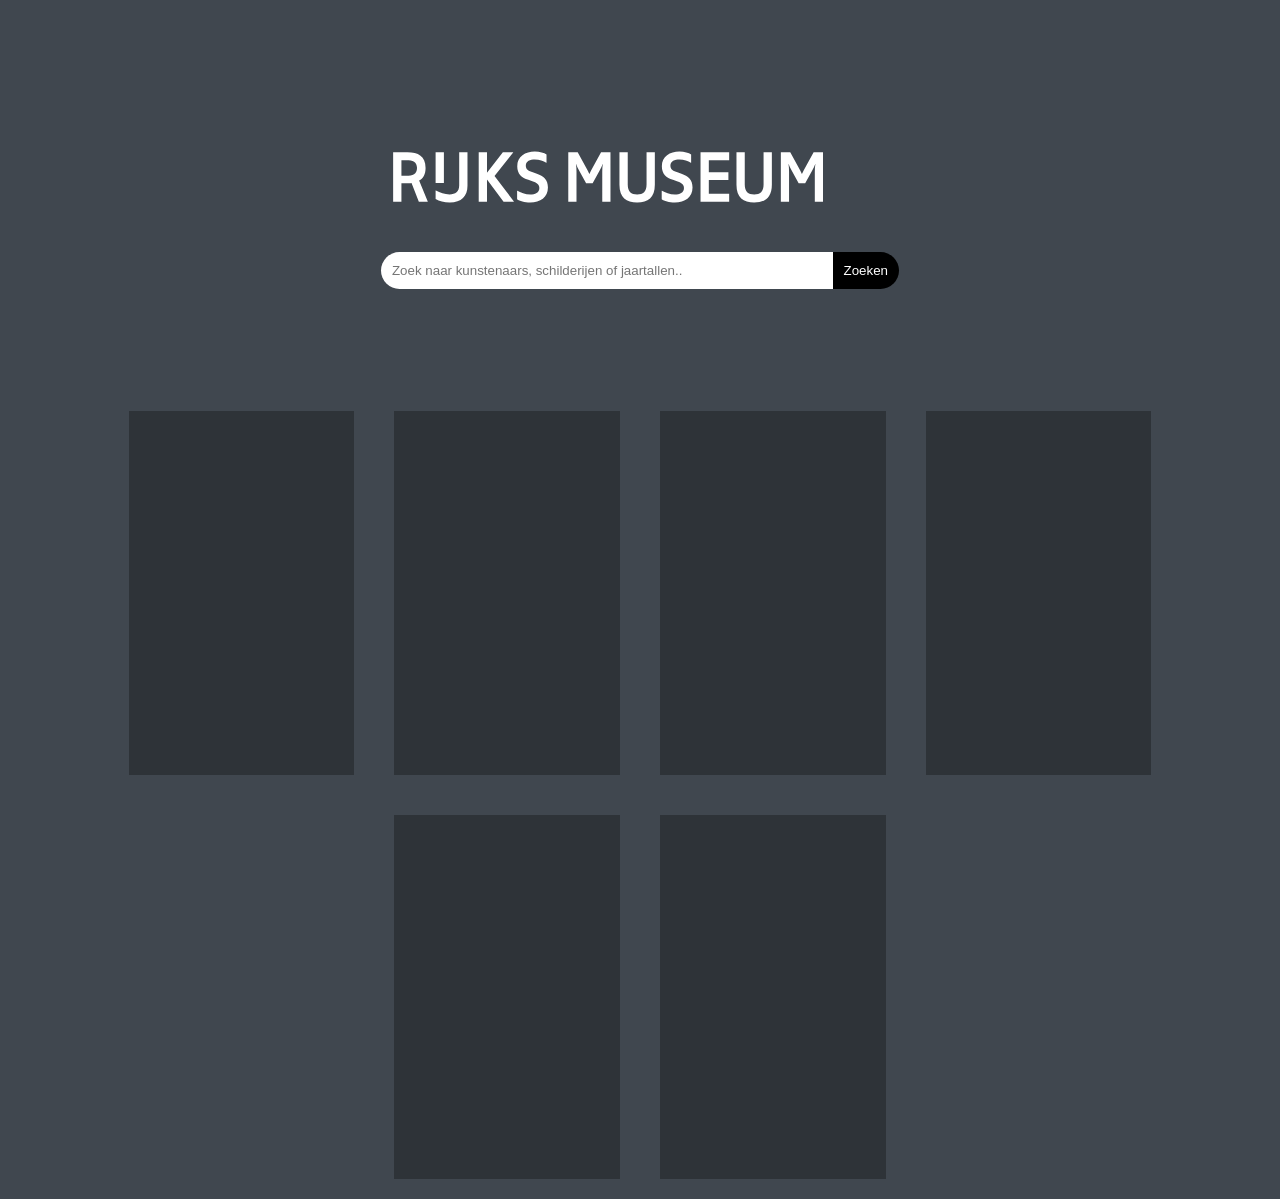
==== spa/index.html @ b0ce9d97 "first rendered items removed during search still working on removing them again on the next search.." ====
<!DOCTYPE html>
<html lang="en">

<head>
  <meta charset="UTF-8">
  <meta http-equiv="X-UA-Compatible" content="IE=edge">
  <meta name="viewport" content="width=device-width, initial-scale=1.0">
  <link rel="stylesheet" href="styles/style.css">
  <link
    href="https://www.dafontfree.net/embed/cG9lLXZldGljYS1uZXctY29uZGVuc2VkJmRhdGEvNzQwL3AvMTc5Mzk1L1BPRSBWZXRpY2EgTmV3IENvbmRlbnNlZC50dGY"
    rel="stylesheet" type="styles/style.css" />
  <title>Single Page Web App</title>
  <script type="module" src="scripts/script.js"></script>
</head>

<body></body>

  <main>
    <section>
    <svg xmlns:xlink="http://www.w3.org/1999/xlink" xmlns="http://www.w3.org/2000/svg" aria-hidden="true"
    focusable="false" class="icon-rijks-logo ">
    <defs>
      <symbol viewBox="0 0 335 40" id="icon-rijks-logo">
        <g fill="#FFF" fill-rule="evenodd">
          <path
            d="M155.5597 12.5267c-.9272 1.651-1.859 3.4654-2.5685 5.1157h-.0546c-.711-1.6503-1.6406-3.4646-2.5693-5.1157L143.8589.7572h-7.327v38.5023h6.3975V15.938c0-2.2556-.1085-4.2349-.437-6.05l.1092-.055c.5471 1.7053 1.3682 3.409 2.46 5.389l5.358 9.5712h5.0855l5.3579-9.5712c1.0934-1.98 1.9137-3.6845 2.4608-5.389l.1085.055c-.3278 1.8151-.4363 3.7952-.4363 6.05v23.3223h6.3983V.7572h-7.3278l-6.5068 11.7695zM327.6341.7572l-6.5075 11.7695c-.9296 1.651-1.8591 3.4654-2.5701 5.1157h-.0539c-.711-1.6503-1.6405-3.4646-2.57-5.1157L309.4266.7572h-7.327v38.5023h6.3959V15.938c0-2.2556-.1085-4.2349-.4379-6.05l.11-.055c.5472 1.7053 1.3675 3.409 2.4601 5.389l5.3603 9.5712h5.0847l5.3603-9.5712c1.0918-1.98 1.9113-3.6845 2.4576-5.389l.1101.055c-.3278 1.8151-.4363 3.7952-.4363 6.05v23.3223h6.396V.7572h-7.3263zM288.649 25.7832c0 5.6104-2.6255 7.7553-7.327 7.7553-4.704 0-7.3287-2.145-7.3287-7.7553V.7572h-6.4513v25.355c0 10.01 5.3587 13.8068 13.78 13.8068 8.4188 0 13.7783-3.7968 13.7783-13.8069V.7572h-6.4513v25.026zM197.4997 25.7832c0 5.6104-2.624 7.7553-7.327 7.7553-4.704 0-7.3286-2.145-7.3286-7.7553V.7572h-6.4514v25.355c0 10.01 5.3587 13.8068 13.78 13.8068 8.4189 0 13.7768-3.7968 13.7768-13.8069V.7572h-6.4498v25.026zM79.0677 19.1828L93.6117.977V.7572h-8.038L73.2164 16.6524V.7572h-6.4513v38.5023h6.4513V21.9872L86.12 39.2595h8.0388v-.2198L79.0677 19.2935zM239.5466 39.2595h22.3073v-6.1599h-15.8552V22.3735h15.255v-6.1607h-15.255V6.917h15.8552V.7572h-22.3073zM112.037 17.4776l-3.118-1.1c-3.1157-1.0991-5.4672-2.1998-5.4672-5.1699 0-3.6853 3.3903-4.841 6.9438-4.841 3.719 0 6.89 1.2649 8.9676 2.5854h.2193V2.4075C117.7773 1.196 114.3877.0977 110.451.0977c-7.327 0-13.6683 3.7403-13.6683 11.4406 0 6.1057 3.4434 8.856 8.6374 10.6711l3.118 1.1c3.1164 1.1007 5.4672 2.2006 5.4672 5.1707 0 3.6852-3.3912 5.1699-7.1085 5.1699-3.8266 0-7.7095-1.5396-10.0048-2.97h-.2201v6.601c1.9137 1.319 5.8511 2.6396 10.1702 2.6396 7.9288 0 13.8354-4.3456 13.8354-11.771-.0008-6.1074-3.4466-8.8577-8.6406-10.672zM224.6748 17.4776l-3.118-1.1c-3.1164-1.0991-5.468-2.1998-5.468-5.1699 0-3.6853 3.3896-4.841 6.9447-4.841 3.7158 0 6.8892 1.2649 8.966 2.5854h.2193V2.4075c-1.8044-1.2114-5.1956-2.3098-9.1283-2.3098-7.3302 0-13.6723 3.7403-13.6723 11.4406 0 6.1057 3.4442 8.856 8.6382 10.6711l3.1164 1.1c3.1188 1.1007 5.468 2.2006 5.468 5.1707 0 3.6852-3.3896 5.1699-7.1077 5.1699-3.829 0-7.7103-1.5396-10.0072-2.97h-.2177v6.601c1.9129 1.319 5.852 2.6396 10.1694 2.6396 7.9288 0 13.8346-4.3456 13.8346-11.771.0008-6.1074-3.4426-8.8577-8.6374-10.672zM51.5632 26.4427c0 5.1157-2.9525 7.0966-7.5464 7.0966-3.8812 0-7.3254-1.264-10.6057-2.97h-.2193v6.6003c2.7886 1.5412 6.5622 2.751 11.046 2.751 9.1306 0 13.7783-5.005 13.7783-13.0359V.7572h-6.453v25.6855z">
          </path>
          <path
            d="M33.1918.7572h6.4521v23.9269h-6.4521zM25.3738 12.9114c0-9.185-5.7965-12.1542-14.2162-12.1542H.1124v38.5023H6.563V24.958h4.156c1.5851 0 2.7886-.0533 3.7181-.2747l5.6873 14.5762h6.943v-.2198l-6.7252-16.2258c3.0633-1.706 5.0316-4.7868 5.0316-9.9025zm-15.091 6.0516H6.563V6.8622h3.9367c4.8115 0 8.2011 1.2098 8.2011 6.0492.0008 4.8425-3.3896 6.0516-8.418 6.0516z">
          </path>
        </g>
      </symbol>
    </defs>
    <use xlink:href="#icon-rijks-logo" href="#icon-rijks-logo" fill="#FFFFFF"></use>
  </svg>
    <!-- <a href="#info">meer informatie</a> -->
    <form action="post">
      <input type="text" placeholder="Zoek naar kunstenaars, schilderijen of jaartallen..">
      <button type="submit" value="zoeken">Zoeken</button>
    </form>
  </section>

    <section>
      <ul>
      </ul>
    </section>

    <section class="loading">
      <h3></h3>
      <ul>
        <li></li>
        <li></li>
        <li></li>
        <li></li>
        <li></li>
        <li></li>
      </ul>
    </section>

    <section>
      <ul class="search-results">
      </ul>
    </section>
  </main>

  <script src="lib/routie.js"></script>
</body>

</html>
---- spa/styles/style.css ----
* {
    margin:0;
    padding: 0;
    max-width: 100vw;
}

:root {
    --primary: #40474F;
    --image-background: #2e3338;
    --image-background-loading: #3f3f3f;
    --secundary: #000;
    --accent:  #b31500;
    --text-active: #fff;
    --text-inactive: #C2CCCE;
  }


  body {
      background-color: var(--primary);

  }

  section:nth-of-type(1) {
      padding: 8%;
      display: flex;
      justify-content: center;
      flex-direction: column;
  }

  section:nth-of-type(1) svg {
    display: flex;
    justify-content: center;
  }


  h1 {
      text-align: center;
  }


h1, h2, h3 {
    font-family: 'poe-vetica-new-condensed', sans-serif;
    color: var(--text-active);
}

section svg.icon-rijks-logo  {
    position: relative;
    max-width: 40%;
    left: 27%;

}

form {
    display: flex;
    justify-content: center;
}

form button {
    border-radius: 0 25px 25px 0;
    background-color: var(--secundary);
    padding: 1%;
    color: var(--text-active);
    border: none;
}

input[type="text"] {
    border-radius: 25px 0 0 25px;
    width: 40%;
    padding: 1%;
    border: none;
}

input[type="submit"] {
    border-radius: 25px 25px 25px 25px;
    background-color: var(--secundary);
    color: var(--text-active);
    border: none;
    padding: 10px 15px 10px 15px;
    margin-left: 10px;
}

.hide {
    display: none;
}

ul {
    display: flex;
    justify-content: center;
    flex-wrap: wrap;

}

ul li  {
    list-style: none;
    padding: 0 1% 5% 1%;
    position: relative;
}


section:nth-of-type(3) ul li {
    width: 200px;
    height: 300px;
    margin: 20px;
    background-color: var(--image-background);
    animation: loading 2s ease;
}
ul li h2  {
    font-size: 350%;
    list-style: none;
    text-align: center;
    position: absolute;
     z-index: 10;
     width: 100%;
     top: 0;
     margin-top: -10%;
     text-shadow: 10px 10px 46px 0px rgba(0,0,0,0.36);
     
}



ul li img {
    list-style: none;
    max-height: 300px;
    max-width: 300px;
    z-index: 1;
    background-color: var(--image-background);
    box-shadow: 10px 10px 46px 0px rgba(0,0,0,0.36);
}

@keyframes loading {

    0%, 100% {
        background-color: var(--image-background);
    }

    50% {
        background-color: var(--image-background-loading);
    }
    
}
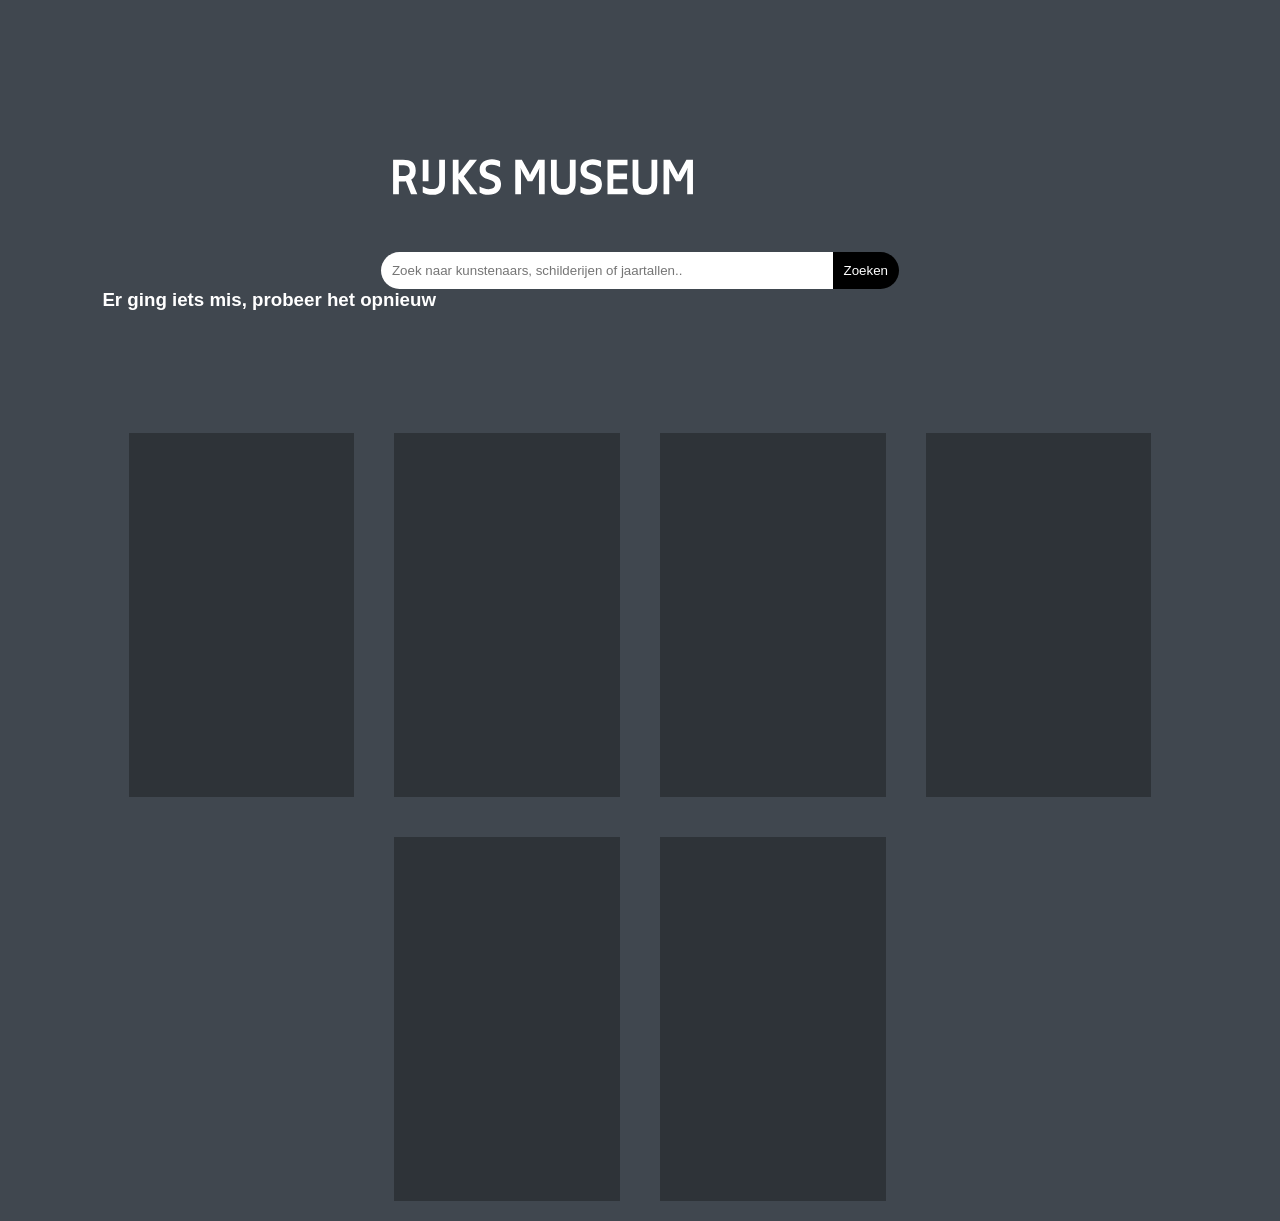
==== commit faf695a4: "details page working slayyyyy" ====
--- a/spa/index.html
+++ b/spa/index.html
@@ -10,13 +10,14 @@
     href="https://www.dafontfree.net/embed/cG9lLXZldGljYS1uZXctY29uZGVuc2VkJmRhdGEvNzQwL3AvMTc5Mzk1L1BPRSBWZXRpY2EgTmV3IENvbmRlbnNlZC50dGY"
     rel="stylesheet" type="styles/style.css" />
   <title>Single Page Web App</title>
-  <script type="module" src="scripts/script.js"></script>
+  <script type="module" src="script.js"></script>
 </head>
 
-<body></body>
+<body>
 
   <main>
     <section>
+      <a href="">
     <svg xmlns:xlink="http://www.w3.org/1999/xlink" xmlns="http://www.w3.org/2000/svg" aria-hidden="true"
     focusable="false" class="icon-rijks-logo ">
     <defs>
@@ -33,6 +34,7 @@
     </defs>
     <use xlink:href="#icon-rijks-logo" href="#icon-rijks-logo" fill="#FFFFFF"></use>
   </svg>
+</a>
     <!-- <a href="#info">meer informatie</a> -->
     <form action="post">
       <input type="text" placeholder="Zoek naar kunstenaars, schilderijen of jaartallen..">
@@ -57,11 +59,11 @@
       </ul>
     </section>
 
-    <section>
+    <!-- <section>
       <ul class="search-results">
       </ul>
     </section>
-  </main>
+  </main> -->
 
   <script src="lib/routie.js"></script>
 </body>
--- a/spa/styles/style.css
+++ b/spa/styles/style.css
@@ -17,8 +17,7 @@
 
 
   body {
-      background-color: var(--primary);
-
+    background-color: var(--primary);
   }
 
   section:nth-of-type(1) {
@@ -39,10 +38,11 @@
   }
 
 
-h1, h2, h3 {
+h1, h2, h3, p {
     font-family: 'poe-vetica-new-condensed', sans-serif;
     color: var(--text-active);
 }
+
 
 section svg.icon-rijks-logo  {
     position: relative;
@@ -62,6 +62,7 @@
     padding: 1%;
     color: var(--text-active);
     border: none;
+    cursor: pointer;
 }
 
 input[type="text"] {
@@ -82,6 +83,12 @@
 
 .hide {
     display: none;
+}
+
+div {
+    display: flex;
+    flex-direction: column;
+    justify-content: center;
 }
 
 ul {
@@ -114,11 +121,9 @@
      width: 100%;
      top: 0;
      margin-top: -10%;
-     text-shadow: 10px 10px 46px 0px rgba(0,0,0,0.36);
+     text-shadow: 1px 1px 20px rgba(0, 0, 0, 0.164);
      
 }
-
-
 
 ul li img {
     list-style: none;
@@ -129,6 +134,48 @@
     box-shadow: 10px 10px 46px 0px rgba(0,0,0,0.36);
 }
 
+ul.details {
+    padding-top: 10%;
+    justify-content: flex-start;
+}
+
+ul.details li {
+     width: 50%;
+
+}
+
+ul.details > img {
+    width: 50%;
+}
+
+ul.details li div {
+    min-width: 100%;
+}
+
+ul.details li h2 {
+    padding: 5% 0 5% 0;
+    font-size: 150%;
+    text-align: left;
+    position: static;
+}
+
+ul.details li {
+    display: flex;
+    flex-direction: row;
+
+}
+
+ul.details li img {
+    max-width: 80%;
+    max-height: 80%;
+    align-items: flex-start;
+    padding-right: 5%;
+    background-color: rgba(255, 255, 255, 0);
+    box-shadow: none;
+}
+
+
+
 @keyframes loading {
 
     0%, 100% {
@@ -139,4 +186,66 @@
         background-color: var(--image-background-loading);
     }
     
-}+}
+
+@media only screen and (max-width: 936px) {
+    ul li img {
+       
+        max-height: 200px;
+        max-width: 200px;
+    }
+    ul li h2 {
+        font-size: 250%;
+    }
+    ul li  {
+        padding: 0 1% 10% 1%;
+    }
+
+    input[type="text"] {
+        width: 70%;
+        padding: 2%;
+    }
+
+ form button {
+    padding: 2%;
+ }
+
+    section svg.icon-rijks-logo  {
+
+        max-width: 70%;
+        left: 12%;
+    
+    }
+  }
+
+  @media only screen and (max-width: 410px) {
+    ul li img {
+       
+        max-height: 150px;
+        max-width: 150px;
+    }
+
+    ul li h2 {
+        font-size: 175%;
+    }
+
+    input[type="text"] {
+        width: 70%;
+        padding: 3%;
+    }
+
+ form button {
+    padding: 3%;
+ }
+
+ ul li  {
+    padding: 0 1% 10% 1%;
+}
+
+section svg.icon-rijks-logo  {
+
+    max-width: 70%;
+    left: 12%;
+
+}
+  }
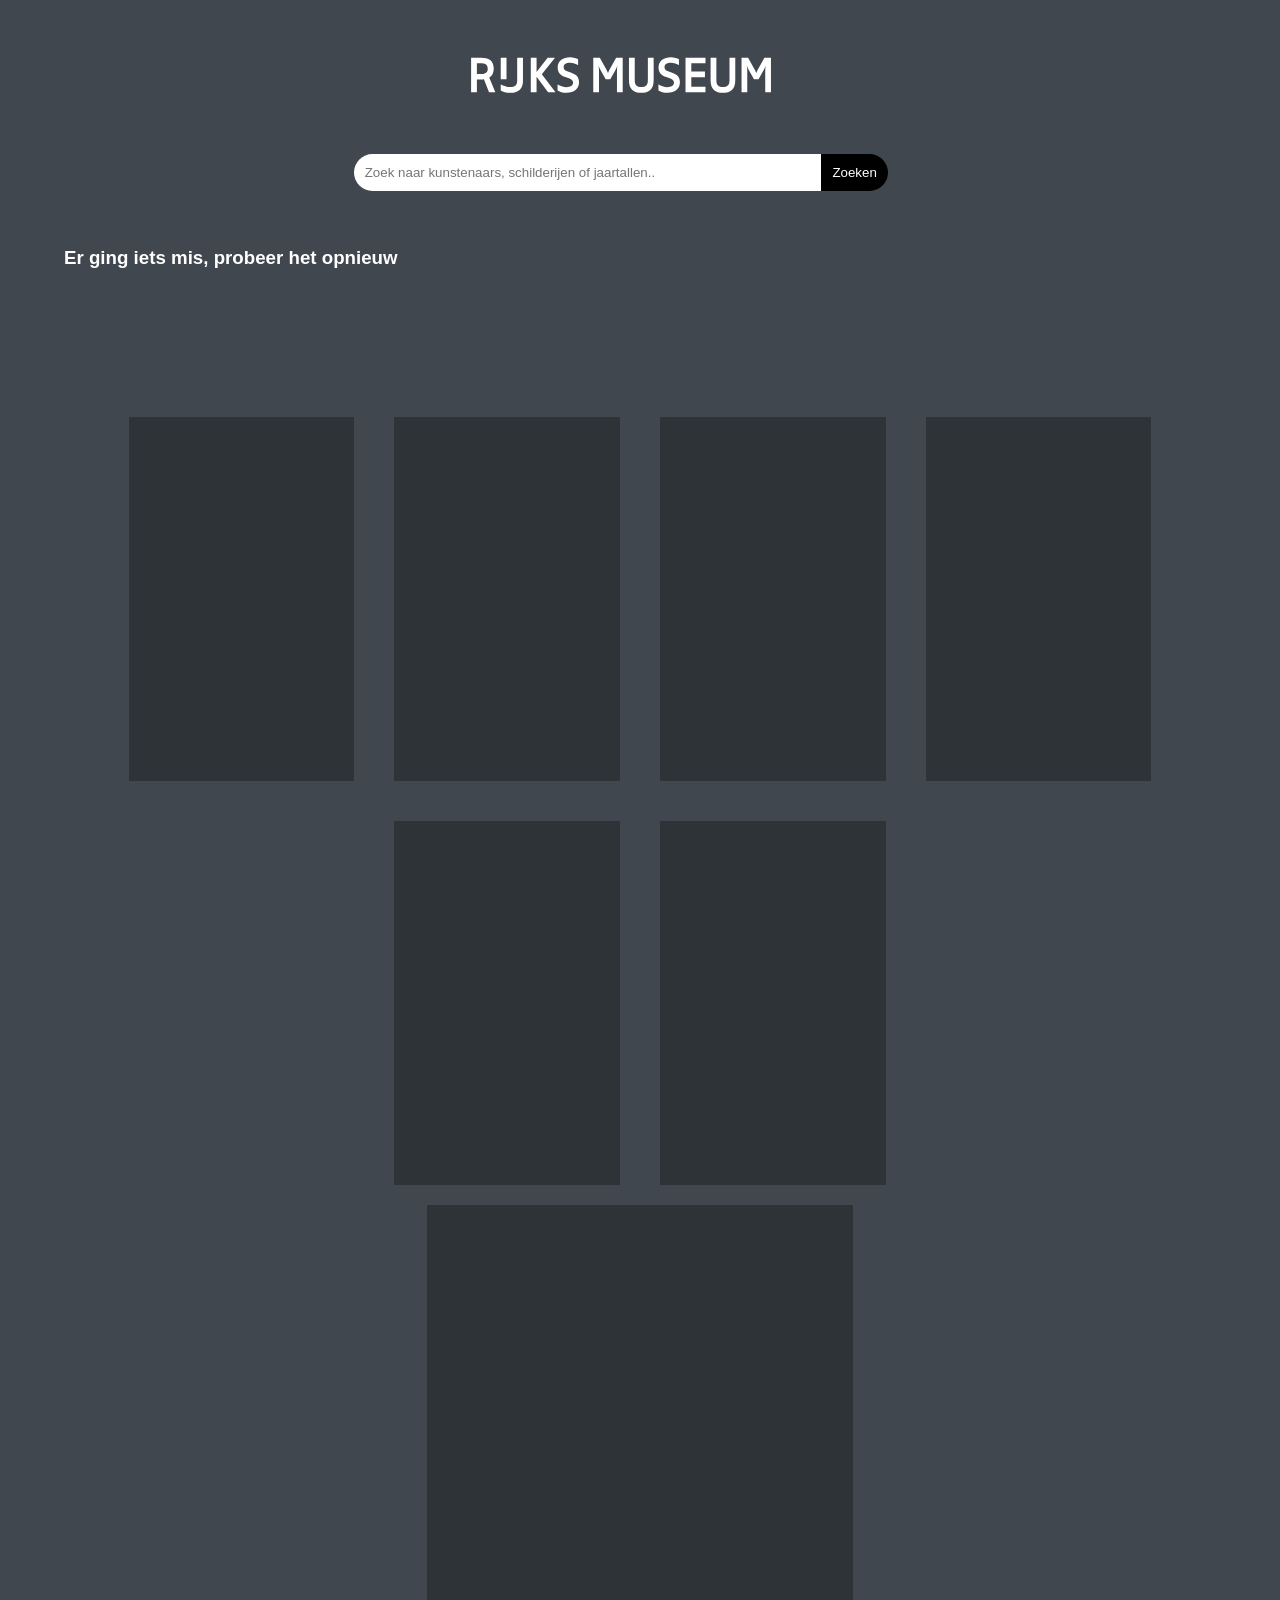
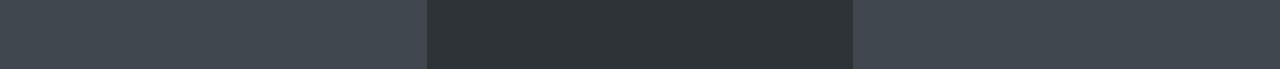
==== commit 93434c39: "readme updates, styling, code cleaning" ====
--- a/spa/index.html
+++ b/spa/index.html
@@ -18,29 +18,29 @@
   <main>
     <section>
       <a href="">
-    <svg xmlns:xlink="http://www.w3.org/1999/xlink" xmlns="http://www.w3.org/2000/svg" aria-hidden="true"
-    focusable="false" class="icon-rijks-logo ">
-    <defs>
-      <symbol viewBox="0 0 335 40" id="icon-rijks-logo">
-        <g fill="#FFF" fill-rule="evenodd">
-          <path
-            d="M155.5597 12.5267c-.9272 1.651-1.859 3.4654-2.5685 5.1157h-.0546c-.711-1.6503-1.6406-3.4646-2.5693-5.1157L143.8589.7572h-7.327v38.5023h6.3975V15.938c0-2.2556-.1085-4.2349-.437-6.05l.1092-.055c.5471 1.7053 1.3682 3.409 2.46 5.389l5.358 9.5712h5.0855l5.3579-9.5712c1.0934-1.98 1.9137-3.6845 2.4608-5.389l.1085.055c-.3278 1.8151-.4363 3.7952-.4363 6.05v23.3223h6.3983V.7572h-7.3278l-6.5068 11.7695zM327.6341.7572l-6.5075 11.7695c-.9296 1.651-1.8591 3.4654-2.5701 5.1157h-.0539c-.711-1.6503-1.6405-3.4646-2.57-5.1157L309.4266.7572h-7.327v38.5023h6.3959V15.938c0-2.2556-.1085-4.2349-.4379-6.05l.11-.055c.5472 1.7053 1.3675 3.409 2.4601 5.389l5.3603 9.5712h5.0847l5.3603-9.5712c1.0918-1.98 1.9113-3.6845 2.4576-5.389l.1101.055c-.3278 1.8151-.4363 3.7952-.4363 6.05v23.3223h6.396V.7572h-7.3263zM288.649 25.7832c0 5.6104-2.6255 7.7553-7.327 7.7553-4.704 0-7.3287-2.145-7.3287-7.7553V.7572h-6.4513v25.355c0 10.01 5.3587 13.8068 13.78 13.8068 8.4188 0 13.7783-3.7968 13.7783-13.8069V.7572h-6.4513v25.026zM197.4997 25.7832c0 5.6104-2.624 7.7553-7.327 7.7553-4.704 0-7.3286-2.145-7.3286-7.7553V.7572h-6.4514v25.355c0 10.01 5.3587 13.8068 13.78 13.8068 8.4189 0 13.7768-3.7968 13.7768-13.8069V.7572h-6.4498v25.026zM79.0677 19.1828L93.6117.977V.7572h-8.038L73.2164 16.6524V.7572h-6.4513v38.5023h6.4513V21.9872L86.12 39.2595h8.0388v-.2198L79.0677 19.2935zM239.5466 39.2595h22.3073v-6.1599h-15.8552V22.3735h15.255v-6.1607h-15.255V6.917h15.8552V.7572h-22.3073zM112.037 17.4776l-3.118-1.1c-3.1157-1.0991-5.4672-2.1998-5.4672-5.1699 0-3.6853 3.3903-4.841 6.9438-4.841 3.719 0 6.89 1.2649 8.9676 2.5854h.2193V2.4075C117.7773 1.196 114.3877.0977 110.451.0977c-7.327 0-13.6683 3.7403-13.6683 11.4406 0 6.1057 3.4434 8.856 8.6374 10.6711l3.118 1.1c3.1164 1.1007 5.4672 2.2006 5.4672 5.1707 0 3.6852-3.3912 5.1699-7.1085 5.1699-3.8266 0-7.7095-1.5396-10.0048-2.97h-.2201v6.601c1.9137 1.319 5.8511 2.6396 10.1702 2.6396 7.9288 0 13.8354-4.3456 13.8354-11.771-.0008-6.1074-3.4466-8.8577-8.6406-10.672zM224.6748 17.4776l-3.118-1.1c-3.1164-1.0991-5.468-2.1998-5.468-5.1699 0-3.6853 3.3896-4.841 6.9447-4.841 3.7158 0 6.8892 1.2649 8.966 2.5854h.2193V2.4075c-1.8044-1.2114-5.1956-2.3098-9.1283-2.3098-7.3302 0-13.6723 3.7403-13.6723 11.4406 0 6.1057 3.4442 8.856 8.6382 10.6711l3.1164 1.1c3.1188 1.1007 5.468 2.2006 5.468 5.1707 0 3.6852-3.3896 5.1699-7.1077 5.1699-3.829 0-7.7103-1.5396-10.0072-2.97h-.2177v6.601c1.9129 1.319 5.852 2.6396 10.1694 2.6396 7.9288 0 13.8346-4.3456 13.8346-11.771.0008-6.1074-3.4426-8.8577-8.6374-10.672zM51.5632 26.4427c0 5.1157-2.9525 7.0966-7.5464 7.0966-3.8812 0-7.3254-1.264-10.6057-2.97h-.2193v6.6003c2.7886 1.5412 6.5622 2.751 11.046 2.751 9.1306 0 13.7783-5.005 13.7783-13.0359V.7572h-6.453v25.6855z">
-          </path>
-          <path
-            d="M33.1918.7572h6.4521v23.9269h-6.4521zM25.3738 12.9114c0-9.185-5.7965-12.1542-14.2162-12.1542H.1124v38.5023H6.563V24.958h4.156c1.5851 0 2.7886-.0533 3.7181-.2747l5.6873 14.5762h6.943v-.2198l-6.7252-16.2258c3.0633-1.706 5.0316-4.7868 5.0316-9.9025zm-15.091 6.0516H6.563V6.8622h3.9367c4.8115 0 8.2011 1.2098 8.2011 6.0492.0008 4.8425-3.3896 6.0516-8.418 6.0516z">
-          </path>
-        </g>
-      </symbol>
-    </defs>
-    <use xlink:href="#icon-rijks-logo" href="#icon-rijks-logo" fill="#FFFFFF"></use>
-  </svg>
-</a>
-    <!-- <a href="#info">meer informatie</a> -->
-    <form action="post">
-      <input type="text" placeholder="Zoek naar kunstenaars, schilderijen of jaartallen..">
-      <button type="submit" value="zoeken">Zoeken</button>
-    </form>
-  </section>
+        <svg xmlns:xlink="http://www.w3.org/1999/xlink" xmlns="http://www.w3.org/2000/svg" aria-hidden="true"
+          focusable="false" class="icon-rijks-logo ">
+          <defs>
+            <symbol viewBox="0 0 335 40" id="icon-rijks-logo">
+              <g fill="#FFF" fill-rule="evenodd">
+                <path
+                  d="M155.5597 12.5267c-.9272 1.651-1.859 3.4654-2.5685 5.1157h-.0546c-.711-1.6503-1.6406-3.4646-2.5693-5.1157L143.8589.7572h-7.327v38.5023h6.3975V15.938c0-2.2556-.1085-4.2349-.437-6.05l.1092-.055c.5471 1.7053 1.3682 3.409 2.46 5.389l5.358 9.5712h5.0855l5.3579-9.5712c1.0934-1.98 1.9137-3.6845 2.4608-5.389l.1085.055c-.3278 1.8151-.4363 3.7952-.4363 6.05v23.3223h6.3983V.7572h-7.3278l-6.5068 11.7695zM327.6341.7572l-6.5075 11.7695c-.9296 1.651-1.8591 3.4654-2.5701 5.1157h-.0539c-.711-1.6503-1.6405-3.4646-2.57-5.1157L309.4266.7572h-7.327v38.5023h6.3959V15.938c0-2.2556-.1085-4.2349-.4379-6.05l.11-.055c.5472 1.7053 1.3675 3.409 2.4601 5.389l5.3603 9.5712h5.0847l5.3603-9.5712c1.0918-1.98 1.9113-3.6845 2.4576-5.389l.1101.055c-.3278 1.8151-.4363 3.7952-.4363 6.05v23.3223h6.396V.7572h-7.3263zM288.649 25.7832c0 5.6104-2.6255 7.7553-7.327 7.7553-4.704 0-7.3287-2.145-7.3287-7.7553V.7572h-6.4513v25.355c0 10.01 5.3587 13.8068 13.78 13.8068 8.4188 0 13.7783-3.7968 13.7783-13.8069V.7572h-6.4513v25.026zM197.4997 25.7832c0 5.6104-2.624 7.7553-7.327 7.7553-4.704 0-7.3286-2.145-7.3286-7.7553V.7572h-6.4514v25.355c0 10.01 5.3587 13.8068 13.78 13.8068 8.4189 0 13.7768-3.7968 13.7768-13.8069V.7572h-6.4498v25.026zM79.0677 19.1828L93.6117.977V.7572h-8.038L73.2164 16.6524V.7572h-6.4513v38.5023h6.4513V21.9872L86.12 39.2595h8.0388v-.2198L79.0677 19.2935zM239.5466 39.2595h22.3073v-6.1599h-15.8552V22.3735h15.255v-6.1607h-15.255V6.917h15.8552V.7572h-22.3073zM112.037 17.4776l-3.118-1.1c-3.1157-1.0991-5.4672-2.1998-5.4672-5.1699 0-3.6853 3.3903-4.841 6.9438-4.841 3.719 0 6.89 1.2649 8.9676 2.5854h.2193V2.4075C117.7773 1.196 114.3877.0977 110.451.0977c-7.327 0-13.6683 3.7403-13.6683 11.4406 0 6.1057 3.4434 8.856 8.6374 10.6711l3.118 1.1c3.1164 1.1007 5.4672 2.2006 5.4672 5.1707 0 3.6852-3.3912 5.1699-7.1085 5.1699-3.8266 0-7.7095-1.5396-10.0048-2.97h-.2201v6.601c1.9137 1.319 5.8511 2.6396 10.1702 2.6396 7.9288 0 13.8354-4.3456 13.8354-11.771-.0008-6.1074-3.4466-8.8577-8.6406-10.672zM224.6748 17.4776l-3.118-1.1c-3.1164-1.0991-5.468-2.1998-5.468-5.1699 0-3.6853 3.3896-4.841 6.9447-4.841 3.7158 0 6.8892 1.2649 8.966 2.5854h.2193V2.4075c-1.8044-1.2114-5.1956-2.3098-9.1283-2.3098-7.3302 0-13.6723 3.7403-13.6723 11.4406 0 6.1057 3.4442 8.856 8.6382 10.6711l3.1164 1.1c3.1188 1.1007 5.468 2.2006 5.468 5.1707 0 3.6852-3.3896 5.1699-7.1077 5.1699-3.829 0-7.7103-1.5396-10.0072-2.97h-.2177v6.601c1.9129 1.319 5.852 2.6396 10.1694 2.6396 7.9288 0 13.8346-4.3456 13.8346-11.771.0008-6.1074-3.4426-8.8577-8.6374-10.672zM51.5632 26.4427c0 5.1157-2.9525 7.0966-7.5464 7.0966-3.8812 0-7.3254-1.264-10.6057-2.97h-.2193v6.6003c2.7886 1.5412 6.5622 2.751 11.046 2.751 9.1306 0 13.7783-5.005 13.7783-13.0359V.7572h-6.453v25.6855z">
+                </path>
+                <path
+                  d="M33.1918.7572h6.4521v23.9269h-6.4521zM25.3738 12.9114c0-9.185-5.7965-12.1542-14.2162-12.1542H.1124v38.5023H6.563V24.958h4.156c1.5851 0 2.7886-.0533 3.7181-.2747l5.6873 14.5762h6.943v-.2198l-6.7252-16.2258c3.0633-1.706 5.0316-4.7868 5.0316-9.9025zm-15.091 6.0516H6.563V6.8622h3.9367c4.8115 0 8.2011 1.2098 8.2011 6.0492.0008 4.8425-3.3896 6.0516-8.418 6.0516z">
+                </path>
+              </g>
+            </symbol>
+          </defs>
+          <use xlink:href="#icon-rijks-logo" href="#icon-rijks-logo" fill="#FFFFFF"></use>
+        </svg>
+      </a>
+      <!-- <a href="#info">meer informatie</a> -->
+      <form action="post">
+        <input type="text" placeholder="Zoek naar kunstenaars, schilderijen of jaartallen..">
+        <button type="submit" value="zoeken">Zoeken</button>
+      </form>
+    </section>
 
     <section>
       <ul>
@@ -59,13 +59,12 @@
       </ul>
     </section>
 
-    <!-- <section>
-      <ul class="search-results">
+    <section class="load-details">
+      <ul>
+        <li></li>
       </ul>
     </section>
-  </main> -->
 
-  <script src="lib/routie.js"></script>
 </body>
 
 </html>
--- a/spa/styles/style.css
+++ b/spa/styles/style.css
@@ -1,6 +1,5 @@
-
 * {
-    margin:0;
+    margin: 0;
     padding: 0;
     max-width: 100vw;
 }
@@ -10,44 +9,48 @@
     --image-background: #2e3338;
     --image-background-loading: #3f3f3f;
     --secundary: #000;
-    --accent:  #b31500;
+    --accent: #b31500;
     --text-active: #fff;
     --text-inactive: #C2CCCE;
-  }
-
-
-  body {
+}
+
+
+body {
     background-color: var(--primary);
-  }
-
-  section:nth-of-type(1) {
-      padding: 8%;
-      display: flex;
-      justify-content: center;
-      flex-direction: column;
-  }
-
-  section:nth-of-type(1) svg {
-    display: flex;
-    justify-content: center;
-  }
-
-
-  h1 {
-      text-align: center;
-  }
-
-
-h1, h2, h3, p {
+}
+
+section:nth-of-type(1) {
+    padding: 0 8% 5% 5%;
+    display: flex;
+    justify-content: center;
+    flex-direction: column;
+}
+
+section a {
+    align-self: center;
+}
+
+h1 {
+    text-align: center;
+}
+
+
+h1,
+h2,
+h3,
+p {
     font-family: 'poe-vetica-new-condensed', sans-serif;
     color: var(--text-active);
 }
 
-
-section svg.icon-rijks-logo  {
+h3 {
+    padding-top: 5%;
+}
+
+
+section svg.icon-rijks-logo {
     position: relative;
-    max-width: 40%;
-    left: 27%;
+    max-width: 100vw;
 
 }
 
@@ -98,7 +101,7 @@
 
 }
 
-ul li  {
+ul li {
     list-style: none;
     padding: 0 1% 5% 1%;
     position: relative;
@@ -112,17 +115,25 @@
     background-color: var(--image-background);
     animation: loading 2s ease;
 }
-ul li h2  {
+
+section:nth-of-type(4) ul li {
+    width: 400px;
+    height: 400px;
+    background-color: var(--image-background);
+}
+
+
+ul li h2 {
     font-size: 350%;
     list-style: none;
     text-align: center;
     position: absolute;
-     z-index: 10;
-     width: 100%;
-     top: 0;
-     margin-top: -10%;
-     text-shadow: 1px 1px 20px rgba(0, 0, 0, 0.164);
-     
+    z-index: 10;
+    width: 100%;
+    top: 0;
+    margin-top: -10%;
+    text-shadow: 1px 1px 20px rgba(0, 0, 0, 0.164);
+
 }
 
 ul li img {
@@ -131,21 +142,16 @@
     max-width: 300px;
     z-index: 1;
     background-color: var(--image-background);
-    box-shadow: 10px 10px 46px 0px rgba(0,0,0,0.36);
+    box-shadow: 10px 10px 46px 0px rgba(0, 0, 0, 0.36);
 }
 
 ul.details {
-    padding-top: 10%;
-    justify-content: flex-start;
+    justify-content: center;
 }
 
 ul.details li {
-     width: 50%;
-
-}
-
-ul.details > img {
     width: 50%;
+
 }
 
 ul.details li div {
@@ -162,42 +168,46 @@
 ul.details li {
     display: flex;
     flex-direction: row;
+    justify-content: center;
 
 }
 
 ul.details li img {
-    max-width: 80%;
-    max-height: 80%;
+    width: 100%;
     align-items: flex-start;
     padding-right: 5%;
     background-color: rgba(255, 255, 255, 0);
     box-shadow: none;
+    object-fit: contain;
 }
 
 
 
 @keyframes loading {
 
-    0%, 100% {
+    0%,
+    100% {
         background-color: var(--image-background);
     }
 
     50% {
         background-color: var(--image-background-loading);
     }
-    
+
 }
 
 @media only screen and (max-width: 936px) {
     ul li img {
-       
+
         max-height: 200px;
         max-width: 200px;
     }
+
     ul li h2 {
         font-size: 250%;
     }
-    ul li  {
+
+    ul li {
         padding: 0 1% 10% 1%;
     }
 
@@ -206,21 +216,21 @@
         padding: 2%;
     }
 
- form button {
-    padding: 2%;
- }
-
-    section svg.icon-rijks-logo  {
+    form button {
+        padding: 2%;
+    }
+
+    section svg.icon-rijks-logo {
 
         max-width: 70%;
         left: 12%;
-    
-    }
-  }
-
-  @media only screen and (max-width: 410px) {
+
+    }
+}
+
+@media only screen and (max-width: 600px) {
     ul li img {
-       
+
         max-height: 150px;
         max-width: 150px;
     }
@@ -234,18 +244,43 @@
         padding: 3%;
     }
 
- form button {
-    padding: 3%;
- }
-
- ul li  {
-    padding: 0 1% 10% 1%;
-}
-
-section svg.icon-rijks-logo  {
-
-    max-width: 70%;
-    left: 12%;
-
-}
-  }+    form button {
+        padding: 3%;
+    }
+
+    ul li {
+        padding: 0 1% 10% 1%;
+    }
+
+    section svg.icon-rijks-logo {
+
+        max-width: 70%;
+        left: 12%;
+
+    }
+
+    ul.details {
+        flex-direction: column;
+        align-items: center;
+    }
+
+    ul.details li {
+        display: block;
+        width: 80%;
+    }
+
+    ul.details li img {
+        min-width: 100%;
+    }
+
+    ul.details li h2 {
+        margin-top: 0;
+    }
+}
+
+@media only screen and (max-width: 1000px) {
+
+    section:nth-of-type(1) {
+        padding: 0;
+    }
+}
